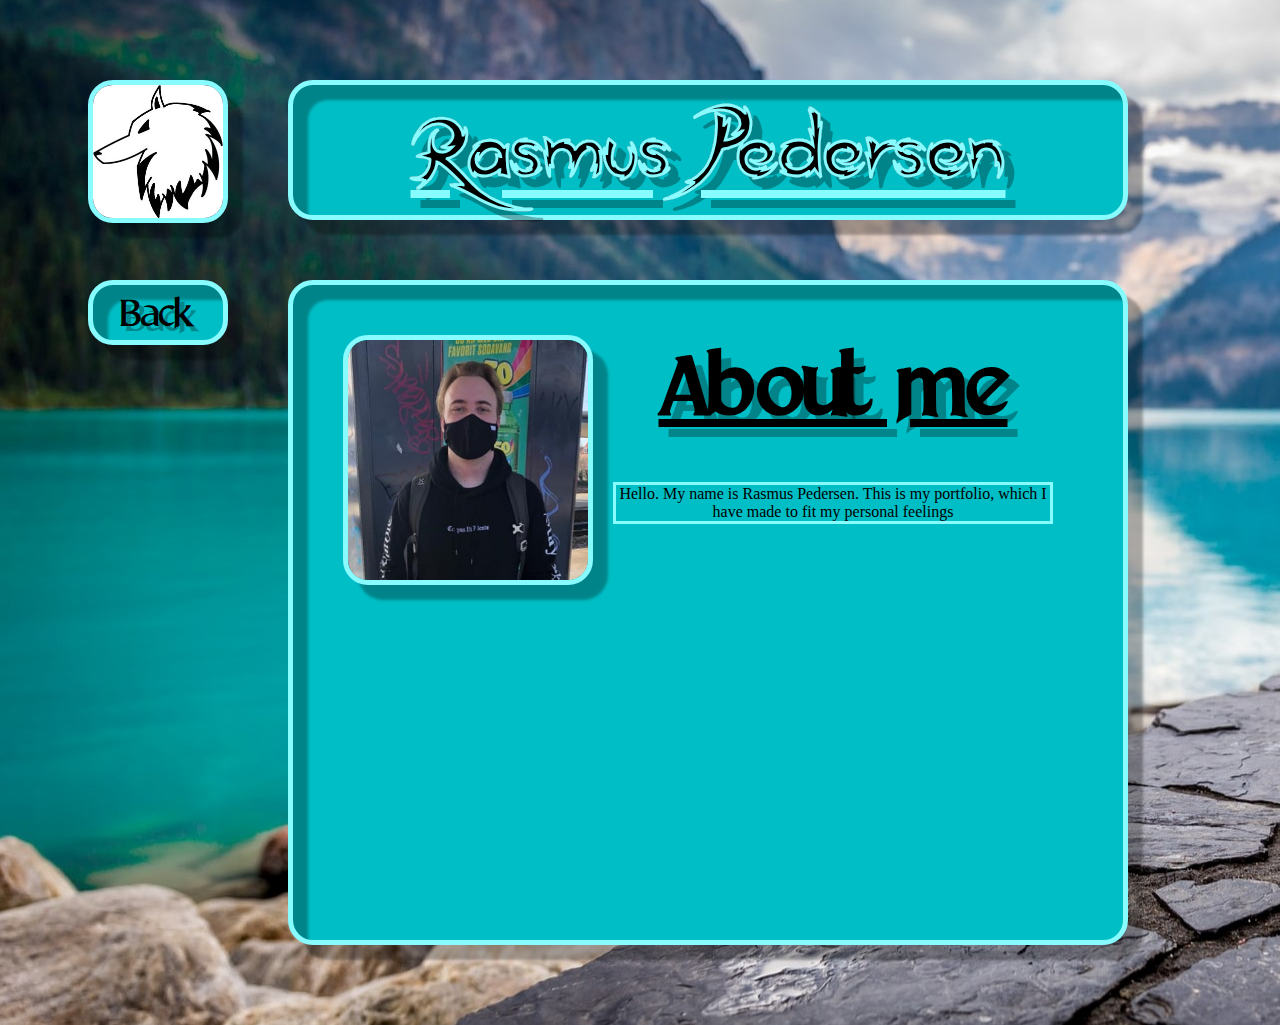
==== about.html @ a8ef0288 "Working on the about.html" ====
<!DOCTYPE html>
<html lang="en">
<head>
    <meta charset="UTF-8">
    <meta http-equiv="X-UA-Compatible" content="IE=edge">
    <meta name="viewport" content="width=device-width, initial-scale=1.0">
    <link rel="stylesheet" href="style.css">
    <title>Document</title>
</head>
<body>
    <main class="grid-container-about grid-container">
        <img class="logo" src="images/more/WolfLogo.jpg" alt="logo">
        <div class="name"><h1>Rasmus Pedersen</h1></div>
        <a class="back" href="index.html">Back</a>
        <div class="subject">
            <img class="subject-img-inner subject-img" src="images/subject-images/me.jpg" alt="web image">
            <h2 class="subject-title-inner subject-title">About me</h2>
            <p class="subject-text">Hello. My name is Rasmus Pedersen. This is my portfolio, which I have made to fit my personal feelings</p>
        </div>
    </main>
</body>
</html>
---- style.css ----
@font-face {
    font-family: ace;
    src: url('fonts/ace-records/AceRecords.ttf');
}

@font-face {
    font-family: dragon;
    src: url('fonts/dragon-fire/DragonFire.ttf');
}

:root{
    --box-background-color: #00BEC5;
    --border-color: 5px solid #88FBFF;
    --border-radius: 25px;
    --border-shadow: 15px 15px 3px rgba(0,0,0,0.3);
    --border-inner-shadow: inset 15px 15px 3px rgba(0,0,0,0.3);
    --header-shadow: 10px 10px rgba(0,0,0,0.3);
    --text-shadow: 5px 5px rgba(5, 1, 1, 0.3);
    --text-border: 3px solid #88FBFF;
    --font-size-title: 5.5em;
    --font-size-subject: 3em;
    --font-size-links: 2em;
    --font-size-back-btn: 2.5rem;
    --font-size-text: 1em;
    --text-underline: underline;
}

body{
    background-image: url("images/more/background.jpg");
    background-attachment: fixed;
    background-position: 0 20%;
    background-repeat: no-repeat;
}

.grid-container{
    text-align: center;
    margin: 50px;
    display: grid;
}

.grid-container-main{
    grid-template-columns: 200px 450px 450px;
    grid-template-rows:  200px 200px 200px 200px 200px 200px 200px;
    grid-template-areas: 
    "logo name name"
    "about web design"
    ". web design"
    ". web design"
    ". game ."
    ". game ."
    ". game .";
}

.grid-container-about{
    grid-template-columns: 200px 450px 450px;
    grid-template-rows:  200px 125px 300px 300px;
    grid-template-areas: 
    "logo name name"
    "back subject subject"
    ". subject subject"
    ". subject subject";
}

.logo{
    grid-area: logo;
    width: 130px;
}

.name{
    grid-area: name;
    margin: 30px;
}

.name h1{
    margin: auto;
    padding-top: 15px;
    font-family: ace;
    font-size: 5.5em;
    text-shadow: var(--header-shadow);
    text-decoration-line: var(--text-underline);
    -webkit-text-stroke-width: 0.1px;
    -webkit-text-stroke-color: #88FBFF;
}

.about{
    grid-area: about;
    padding-top: 25px;
}

.back{
    grid-area: back;
    padding-top: 25px;
}

.about,.back{
    text-decoration: none;
    color: #000;
    font-size: var(--font-size-links);
    text-shadow: var(--text-shadow);
    font-family: dragon;
}

.back{
    padding: 5px;
    font-size: var(--font-size-back-btn);
}

.web{
    grid-area: web;
}

.design{
    grid-area: design;
}

.game{
    grid-area: game;
}

.subject{
    grid-area: subject;
    padding: 50px;
}

.subject-img{
    margin: 50px;
    width: 12rem;
    height: 12rem;
}

.subject-img-inner{
    float: left;
    margin: 0;
    width: 15rem;
    height: 15rem;
}

.subject-title{
    margin: 0;
    margin-bottom: 40px;
    font-family: dragon;
    text-shadow: var(--text-shadow);
    font-size: var(--font-size-subject);
    text-decoration-line: var(--text-underline);
}

.subject-title-inner{
    font-size: var(--font-size-title);
    text-shadow: var(--header-shadow);
    margin: 0;
}

.subject-button{
    font-family: dragon;
    font-size: var(--font-size-links);
    text-shadow: var(--text-shadow);
    text-decoration-line: var(--text-underline);
    text-decoration: none;
    color: #000;
    padding: 15px;
}

.subject-text{
    float: right;
    width: 434px;
    margin: 20px;
    border: var(--text-border);
}

.grid-container div,a,img{
    background-color: var(--box-background-color);
    border: var(--border-color);
    border-radius: var(--border-radius);
    box-shadow: var(--border-shadow), var(--border-inner-shadow);
    margin: 30px;
}

.grid-container-subject div,a,img{
    background-color: var(--box-background-color);
    border: var(--border-color);
    border-radius: var(--border-radius);
    box-shadow: var(--border-shadow), var(--border-inner-shadow);
    margin: 30px;
}
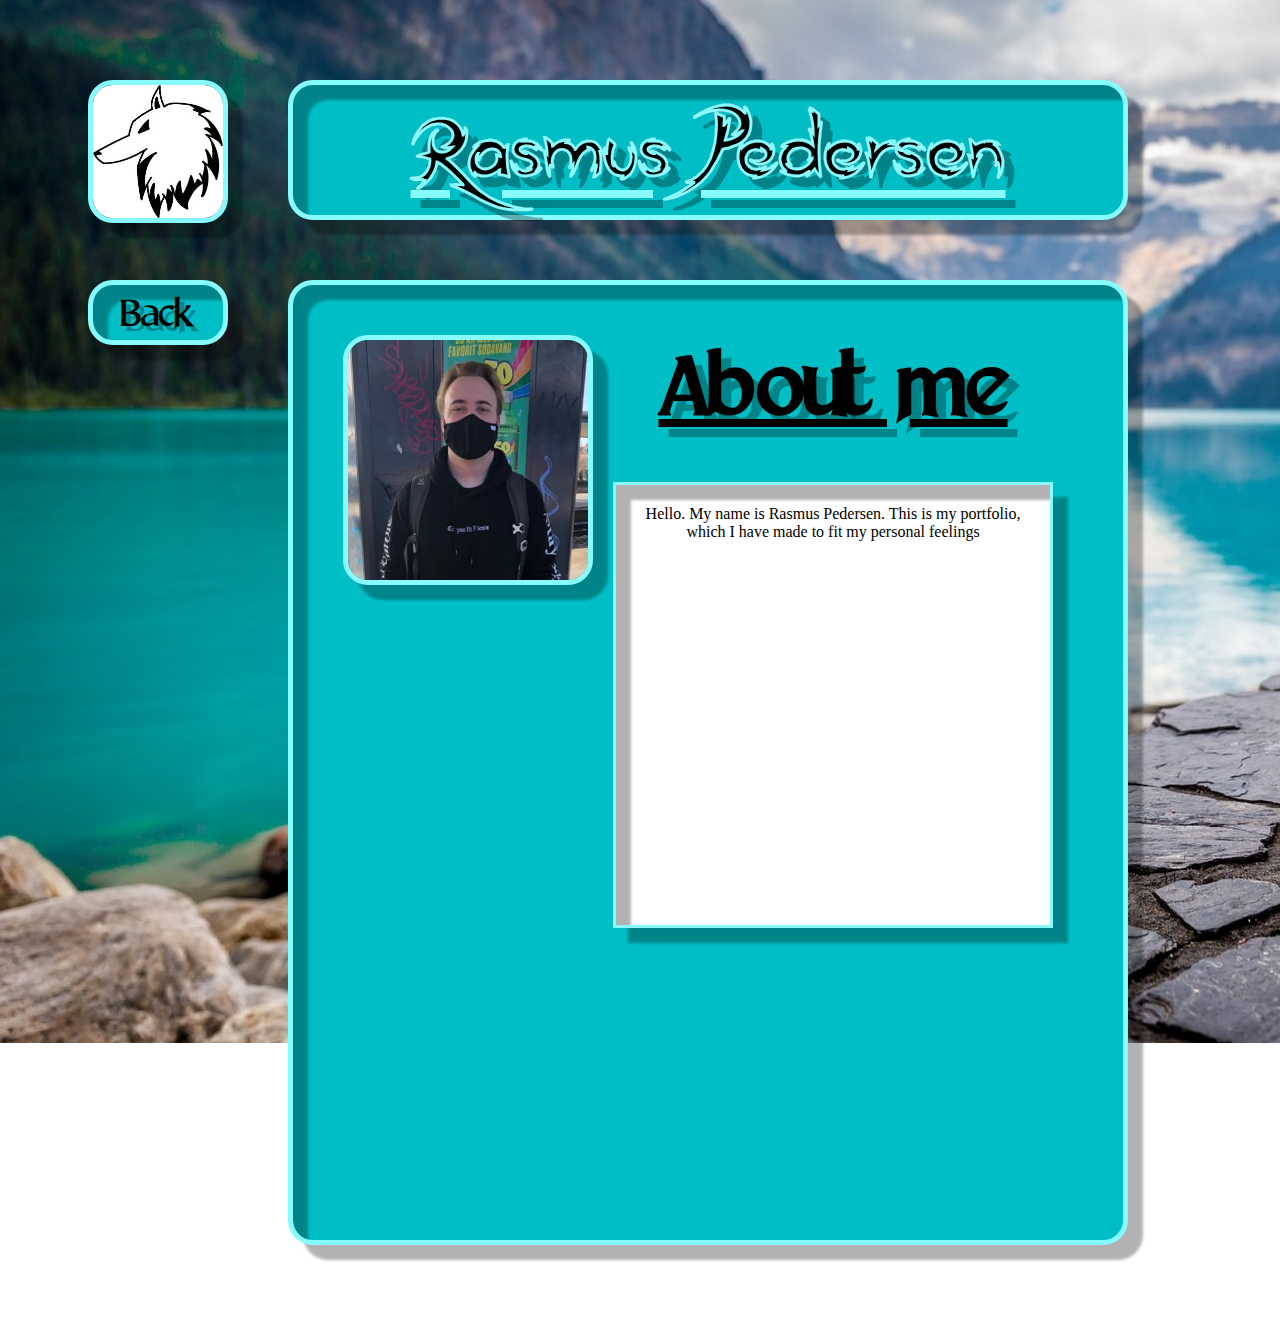
==== commit 3dcee3ec: "Working with all the different sites" ====
--- a/about.html
+++ b/about.html
@@ -5,7 +5,7 @@
     <meta http-equiv="X-UA-Compatible" content="IE=edge">
     <meta name="viewport" content="width=device-width, initial-scale=1.0">
     <link rel="stylesheet" href="style.css">
-    <title>Document</title>
+    <title>Pedersen Portfolio</title>
 </head>
 <body>
     <main class="grid-container-about grid-container">
--- a/style.css
+++ b/style.css
@@ -44,8 +44,8 @@
     grid-template-areas: 
     "logo name name"
     "about web design"
-    ". web design"
-    ". web design"
+    "contact web design"
+    "contact web design"
     ". game ."
     ". game ."
     ". game .";
@@ -53,7 +53,17 @@
 
 .grid-container-about{
     grid-template-columns: 200px 450px 450px;
-    grid-template-rows:  200px 125px 300px 300px;
+    grid-template-rows:  200px 125px 450px 450px;
+    grid-template-areas: 
+    "logo name name"
+    "back subject subject"
+    ". subject subject"
+    ". subject subject";
+}
+
+.grid-container-designs{
+    grid-template-columns: 200px 450px 450px;
+    grid-template-rows:  200px 125px 550px 550px;
     grid-template-areas: 
     "logo name name"
     "back subject subject"
@@ -105,6 +115,25 @@
     font-size: var(--font-size-back-btn);
 }
 
+.contact{
+    grid-area: contact;
+}
+
+.contact p{
+    font-family: dragon;
+}
+
+.contact-title{
+    font-size: 2em;
+    text-decoration-line: underline;
+    margin-bottom: 0;
+}
+
+.contact-filler{
+    margin: 0;
+    font-size: 1.15em;
+}
+
 .web{
     grid-area: web;
 }
@@ -131,8 +160,20 @@
 .subject-img-inner{
     float: left;
     margin: 0;
+    margin-bottom: 90px;
     width: 15rem;
     height: 15rem;
+}
+
+.subject-img-middle{
+    margin-bottom: 20px;
+}
+
+.subject-img-bottom{
+    float: left;
+    margin: 35px;
+    width: 10rem;
+    height: 10rem
 }
 
 .subject-title{
@@ -162,9 +203,13 @@
 
 .subject-text{
     float: right;
-    width: 434px;
+    width: 394px;
+    height: 400px;
     margin: 20px;
+    padding: 20px;
     border: var(--text-border);
+    background-color: #fff;
+    box-shadow: var(--border-shadow), var(--border-inner-shadow);
 }
 
 .grid-container div,a,img{
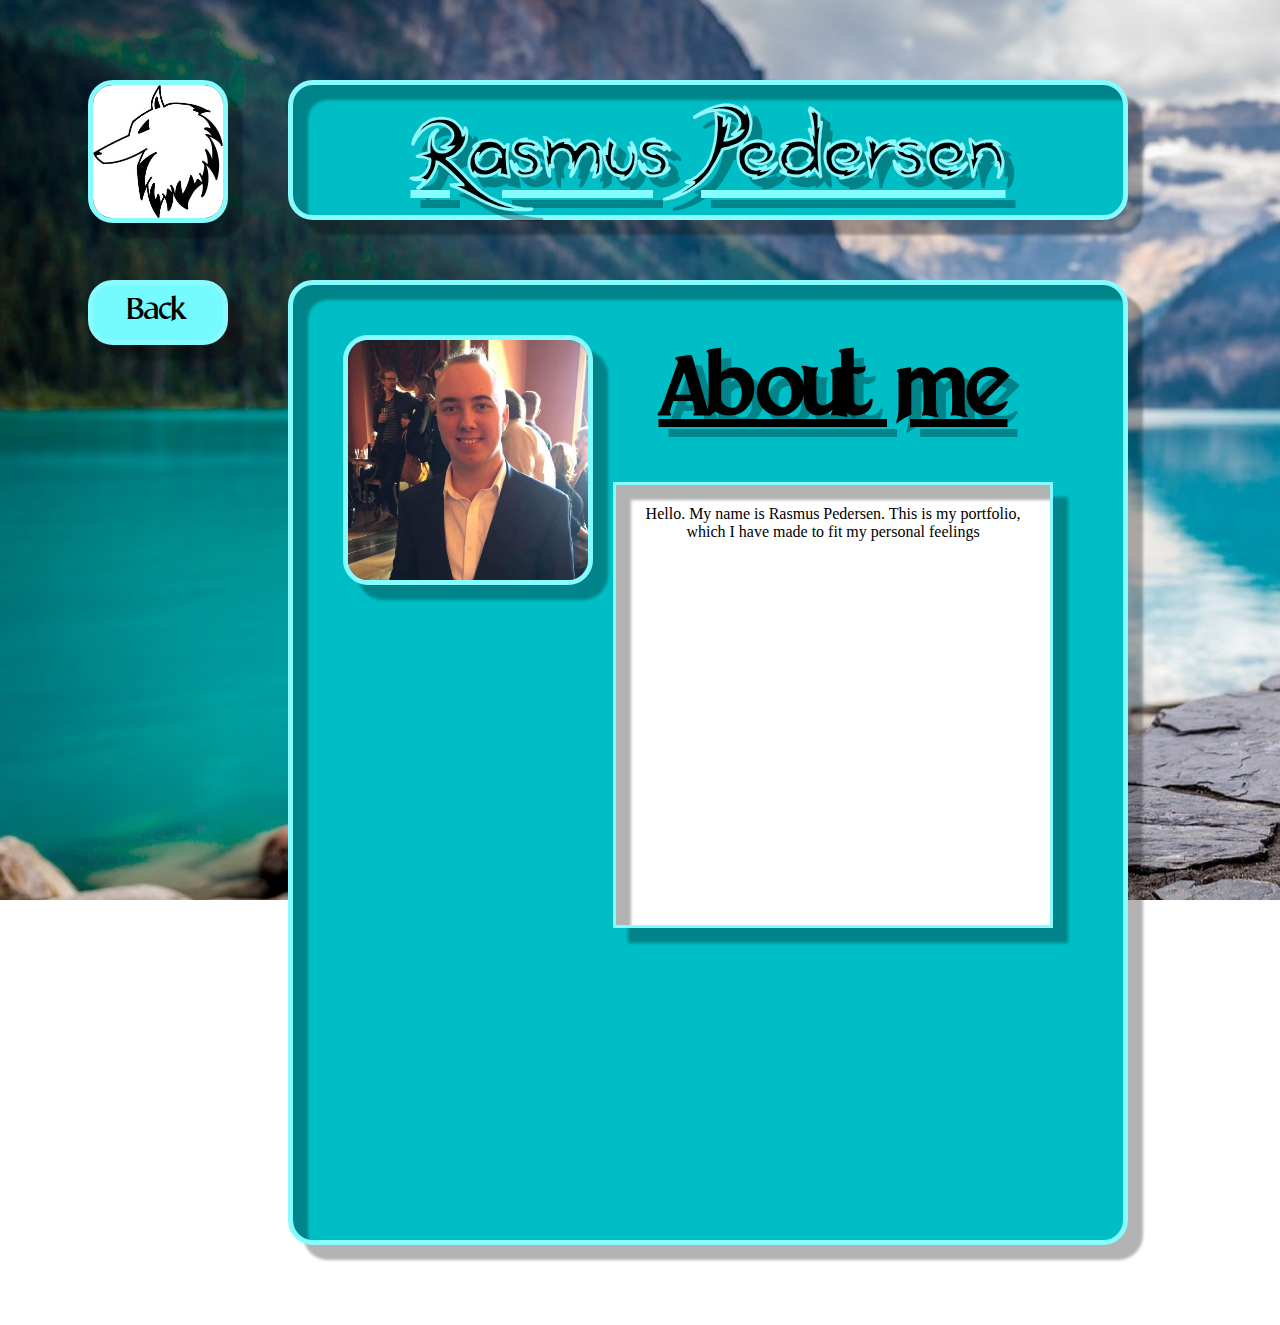
==== commit cdf6cd06: "Changing the button, commenting on the code" ====
--- a/about.html
+++ b/about.html
@@ -1,6 +1,11 @@
+<!-- ---------- -->
+<!-- about.html -->
+<!-- ---------- -->
+
 <!DOCTYPE html>
 <html lang="en">
 <head>
+    <!-- General information that the document uses -->
     <meta charset="UTF-8">
     <meta http-equiv="X-UA-Compatible" content="IE=edge">
     <meta name="viewport" content="width=device-width, initial-scale=1.0">
@@ -8,13 +13,27 @@
     <title>Pedersen Portfolio</title>
 </head>
 <body>
+    <!-- The main grid container for my about.html site -->
     <main class="grid-container-about grid-container">
+        <!-- The logo for my about.html site -->
         <img class="logo" src="images/more/WolfLogo.jpg" alt="logo">
+
+        <!-- The header for the site -->
         <div class="name"><h1>Rasmus Pedersen</h1></div>
+
+        <!-- The button that directs you back to the index site -->
         <a class="back" href="index.html">Back</a>
+
+        <!-- The box that contains the information about me -->
         <div class="subject">
-            <img class="subject-img-inner subject-img" src="images/subject-images/me.jpg" alt="web image">
+
+            <!-- Portrait of me -->
+            <img class="subject-img-inner subject-img" src="images/subject-images/mig.jpg" alt="web image">
+            
+            <!-- About me (Title) -->
             <h2 class="subject-title-inner subject-title">About me</h2>
+            
+            <!-- About me (text box) -->
             <p class="subject-text">Hello. My name is Rasmus Pedersen. This is my portfolio, which I have made to fit my personal feelings</p>
         </div>
     </main>
--- a/style.css
+++ b/style.css
@@ -1,13 +1,21 @@
+/* --------- */
+/* style.CSS */
+/* --------- */
+
+/* The font I use for my header */
 @font-face {
     font-family: ace;
     src: url('fonts/ace-records/AceRecords.ttf');
 }
 
+/* The font I use for my text around the sites */
 @font-face {
     font-family: dragon;
     src: url('fonts/dragon-fire/DragonFire.ttf');
 }
 
+/* My roots I use thoughout the CSS document */
+/* I made it, because I use them more than once. This makes it easier to find and change if needed  */
 :root{
     --box-background-color: #00BEC5;
     --border-color: 5px solid #88FBFF;
@@ -15,7 +23,7 @@
     --border-shadow: 15px 15px 3px rgba(0,0,0,0.3);
     --border-inner-shadow: inset 15px 15px 3px rgba(0,0,0,0.3);
     --header-shadow: 10px 10px rgba(0,0,0,0.3);
-    --text-shadow: 5px 5px rgba(5, 1, 1, 0.3);
+    --text-shadow: 5px 5px rgba(0,0,0,0.3);
     --text-border: 3px solid #88FBFF;
     --font-size-title: 5.5em;
     --font-size-subject: 3em;
@@ -25,62 +33,63 @@
     --text-underline: underline;
 }
 
+/* The body of my sites. Here I implement my background */
 body{
     background-image: url("images/more/background.jpg");
     background-attachment: fixed;
     background-position: 0 20%;
-    background-repeat: no-repeat;
-}
-
+}
+
+/* My grid containers general information */
 .grid-container{
     text-align: center;
     margin: 50px;
     display: grid;
 }
 
+/* The grid container I use for my index.site */
 .grid-container-main{
     grid-template-columns: 200px 450px 450px;
-    grid-template-rows:  200px 200px 200px 200px 200px 200px 200px;
+    grid-template-rows:  200px 200px 400px 600px;
     grid-template-areas: 
     "logo name name"
     "about web design"
     "contact web design"
-    "contact web design"
-    ". game ."
-    ". game ."
     ". game .";
 }
 
+/* The grid container I use for my about.html */
 .grid-container-about{
     grid-template-columns: 200px 450px 450px;
-    grid-template-rows:  200px 125px 450px 450px;
+    grid-template-rows:  200px 125px 900px;
     grid-template-areas: 
     "logo name name"
     "back subject subject"
-    ". subject subject"
     ". subject subject";
 }
 
+/* The grid container I use for my other sites, where I show my different forms of work experience */
 .grid-container-designs{
     grid-template-columns: 200px 450px 450px;
-    grid-template-rows:  200px 125px 550px 550px;
+    grid-template-rows:  200px 125px 1100px;
     grid-template-areas: 
     "logo name name"
     "back subject subject"
-    ". subject subject"
     ". subject subject";
 }
 
+/* The grid definition for my logo */
 .logo{
     grid-area: logo;
     width: 130px;
 }
 
+/* The grid definition of my title/header */
 .name{
     grid-area: name;
-    margin: 30px;
-}
-
+}
+
+/* The styling of my title/header */
 .name h1{
     margin: auto;
     padding-top: 15px;
@@ -88,75 +97,87 @@
     font-size: 5.5em;
     text-shadow: var(--header-shadow);
     text-decoration-line: var(--text-underline);
+
+    /* ----------- https://css-tricks.com/adding-stroke-to-web-text/ ----------- */
+    /* Here I have made an outline around the actual text. ^^^ Source link above */
     -webkit-text-stroke-width: 0.1px;
     -webkit-text-stroke-color: #88FBFF;
 }
 
+/* The grid definition of my "more about me" button */
 .about{
     grid-area: about;
     padding-top: 25px;
 }
 
+/* The grid definition and styling of my back button (Usable on the sub-sites ) */
 .back{
     grid-area: back;
     padding-top: 25px;
-}
-
+    padding: 5px;
+    font-size: var(--font-size-back-btn);
+}
+
+/* Styling of the "more about me" button and "back" button */
 .about,.back{
     text-decoration: none;
     color: #000;
     font-size: var(--font-size-links);
-    text-shadow: var(--text-shadow);
-    font-family: dragon;
-}
-
-.back{
-    padding: 5px;
-    font-size: var(--font-size-back-btn);
-}
-
+    font-family: dragon;
+}
+
+/* The grid definition of the contact box */
 .contact{
     grid-area: contact;
 }
 
+/* Font styling of the paragraph inside of the contact box */
 .contact p{
     font-family: dragon;
 }
 
+/* The styling for the title of the contact box */
 .contact-title{
     font-size: 2em;
     text-decoration-line: underline;
     margin-bottom: 0;
 }
 
+/* Defining the font size of the e-mail and number of the contact box */
 .contact-filler{
     margin: 0;
     font-size: 1.15em;
 }
 
+/* The grid definition of the subject box (web)  */
 .web{
     grid-area: web;
 }
 
+/* The grid definition of the subject box (design) */
 .design{
     grid-area: design;
 }
 
+/* The grid definition of the subject box (game) */
 .game{
     grid-area: game;
 }
 
+/* The grid definition of the subject box (Box inside of sub-sites) */
 .subject{
     grid-area: subject;
     padding: 50px;
 }
 
+/* Sizing the picture inside of the boxes with the different subjects */
 .subject-img{
     margin: 50px;
     width: 12rem;
     height: 12rem;
 }
 
+/* The first picture located inside the sub-pages */
 .subject-img-inner{
     float: left;
     margin: 0;
@@ -165,10 +186,12 @@
     height: 15rem;
 }
 
+/* The second picture located inside the sub-pages  */
 .subject-img-middle{
     margin-bottom: 20px;
 }
 
+/* The bottom pictures located inside the sub-pages */
 .subject-img-bottom{
     float: left;
     margin: 35px;
@@ -176,6 +199,7 @@
     height: 10rem
 }
 
+/* The subject title that can be found on the main index.html */
 .subject-title{
     margin: 0;
     margin-bottom: 40px;
@@ -185,22 +209,24 @@
     text-decoration-line: var(--text-underline);
 }
 
+/* The subject title that can be found on the sub-pages */
 .subject-title-inner{
     font-size: var(--font-size-title);
     text-shadow: var(--header-shadow);
     margin: 0;
 }
 
+/* The styling for the button you use to access the sub-pages */
 .subject-button{
     font-family: dragon;
     font-size: var(--font-size-links);
-    text-shadow: var(--text-shadow);
     text-decoration-line: var(--text-underline);
     text-decoration: none;
     color: #000;
     padding: 15px;
 }
 
+/* The text-boxes, where you can read about the different subjects */
 .subject-text{
     float: right;
     width: 394px;
@@ -212,18 +238,157 @@
     box-shadow: var(--border-shadow), var(--border-inner-shadow);
 }
 
+/* The removal of some styling, so that I can use a :hover and :active on them */
+.about, .back, .subject-button{
+    background-color: #74faff;
+    box-shadow: inset 0;
+}
+
+/* Some styling of the different elements inside the grid container */
 .grid-container div,a,img{
     background-color: var(--box-background-color);
     border: var(--border-color);
     border-radius: var(--border-radius);
+    box-shadow: var(--border-shadow);
+    margin: 30px;
+}
+
+/* Some styling of the different elements where links are not included */
+.grid-container div,img{
     box-shadow: var(--border-shadow), var(--border-inner-shadow);
-    margin: 30px;
-}
-
+}
+
+/* Some styling of the different elements inside the grid container (Inside the different subjects sub-pages) */
 .grid-container-subject div,a,img{
     background-color: var(--box-background-color);
     border: var(--border-color);
     border-radius: var(--border-radius);
+    box-shadow: var(--border-shadow);
+    margin: 30px;
+}
+
+/* Some styling of the different elements where links are not included (Inside the different subjects sub-pages) */
+.grid-container-subject div,img{
     box-shadow: var(--border-shadow), var(--border-inner-shadow);
-    margin: 30px;
+}
+
+/* Here I apply the hover state onto all of my buttons, both the ones on the main site, plus the sub-pages */
+.about:hover, .back:hover, .subject-button:hover{
+    background-color: #bdfdff;
+}
+
+/* Here I apply the active state (When you click it, it changes) onto all of my buttons, both the ones on the main site, plus the sub-pages */
+.about:active, .back:active, .subject-button:active{
+    text-shadow: var(--text-shadow);
+    box-shadow: var(--border-shadow), var(--border-inner-shadow);
+}
+
+/* Here I start coding my portfolio, so that it also works on a mobile */
+@media screen and (max-width: 1200px) {
+    /* Here I change the margin of my grid container, so that it fits the mobile format better */
+    .grid-container{
+        margin: 20px;
+    }
+
+    /* The redefining of the grid, so that it works on mobile */
+    .grid-container-main{
+        grid-template-columns: 100%;
+        grid-template-rows:  200px 100px 500px 500px 500px;
+        grid-template-areas: 
+        "name"
+        "about"
+        "web"
+        "design"
+        "game";
+    }
+
+    /* The redefining of the grid inside the about.html, so that it is usable on mobile */
+    .grid-container-about{
+        grid-template-columns: 100%;
+        grid-template-rows:  200px 100px 900px;
+        grid-template-areas: 
+        "name"
+        "back"
+        "subject";
+    }
+
+    /* The redefining of the grid inside the subjects, so that they are usable on mobile */
+    .grid-container-designs{
+        grid-template-columns: 100%;
+        grid-template-rows:  200px 100px;
+        grid-template-areas: 
+        "name"
+        "back"
+        "subject";
+    }
+
+    /* To make the logo and contact box to disappear from the sites (Mobile version) */
+    .logo, .contact{
+        display: none;
+    }
+
+    /* The restyling of the header/title on the different pages */
+    .name h1{
+        font-size: 3.5rem;
+        margin: 0;
+        text-shadow: 5px 5px rgba(0,0,0,0.3);
+    }
+
+    /* A change in the box styling, plus a font-size change. This makes it fit better on mobile */
+    .about, .back{
+        width: 50%;
+        justify-self: center;
+        font-size: 1.5em;
+    }
+
+    /* The resizing of the text inside the "back" button */
+    .back{
+        font-size: 2em;
+        padding-top: 15px;
+    }
+
+    /* A small styling of the subject box inside the sub-pages */
+    .subject{
+        padding: 0;
+    }
+
+    /* A small styling change in the pictures inside the sub-pages */
+    .subject-img{
+        margin: 25px;
+    }
+
+    /* Another styling change in the sub-pages pictures */
+    .subject-img-inner{
+        float:inherit;
+    }
+
+    /* A change on the font size of the title on the sub-pages */
+    .subject-title-inner{
+        font-size: 3em;
+    }
+
+    /* The styling change of the text inside the subjects information boxes */
+    .subject-text{
+        margin: 20px;
+        width:inherit
+    }
+
+    /* A removal of the float that is used in the desktop version of the sub-pages */
+    .grid-container-designs .subject-text{
+        float: none;
+    }
+
+    /* A sizing change in the pictures located on the different sub-pages */
+    .grid-container-designs .subject-img,.subject-img-bottom{
+        float: inherit;
+        margin: 0;
+        margin: 20px;
+        width: 15rem;
+        height: 15rem;
+    }
+
+    /* A margin change on the grid container */
+    .grid-container div,a,img{
+        margin: 10px;
+    }
 }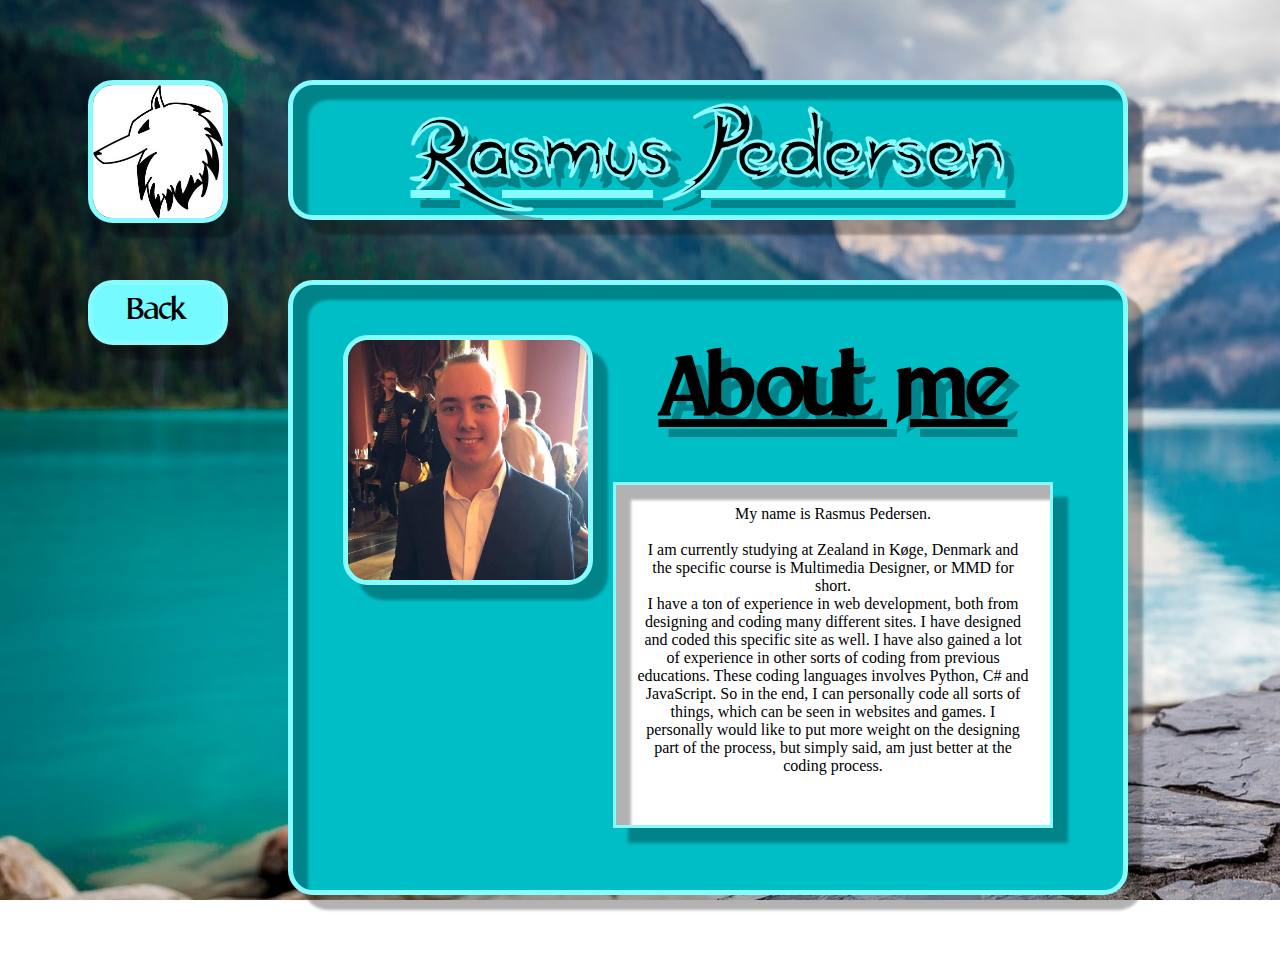
==== commit 25f197f5: "Adding the information on about.html" ====
--- a/about.html
+++ b/about.html
@@ -34,7 +34,14 @@
             <h2 class="subject-title-inner subject-title">About me</h2>
             
             <!-- About me (text box) -->
-            <p class="subject-text">Hello. My name is Rasmus Pedersen. This is my portfolio, which I have made to fit my personal feelings</p>
+            <p class="subject-text about-text">
+                My name is Rasmus Pedersen.
+                <br><br>
+                I am currently studying at Zealand in Køge, Denmark and the specific course is Multimedia Designer, or MMD for short.
+                <br>
+                I have a ton of experience in web development, both from designing and coding many different sites. I have designed and coded this specific site as well. I have also gained a lot of experience in other sorts of coding from previous educations. These coding languages involves Python, C# and JavaScript. So in the end, I can personally code all sorts of things, which can be seen in websites and games.
+                I personally would like to put more weight on the designing part of the process, but simply said, am just better at the coding process. 
+            </p>
         </div>
     </main>
 </body>
--- a/style.css
+++ b/style.css
@@ -47,6 +47,9 @@
     display: grid;
 }
 
+
+/* The grids throughout the code, has used this video as a form of start, since I could not get it to work my self. YouTube link can be found below */
+/* https://www.youtube.com/watch?v=HgwCeNVPlo0&t=1015s&ab_channel=DaniKrossing */
 /* The grid container I use for my index.site */
 .grid-container-main{
     grid-template-columns: 200px 450px 450px;
@@ -61,7 +64,7 @@
 /* The grid container I use for my about.html */
 .grid-container-about{
     grid-template-columns: 200px 450px 450px;
-    grid-template-rows:  200px 125px 900px;
+    grid-template-rows:  200px 125px 550px;
     grid-template-areas: 
     "logo name name"
     "back subject subject"
@@ -238,6 +241,10 @@
     box-shadow: var(--border-shadow), var(--border-inner-shadow);
 }
 
+.about-text{
+    height: 300px;
+}
+
 /* The removal of some styling, so that I can use a :hover and :active on them */
 .about, .back, .subject-button{
     background-color: #74faff;
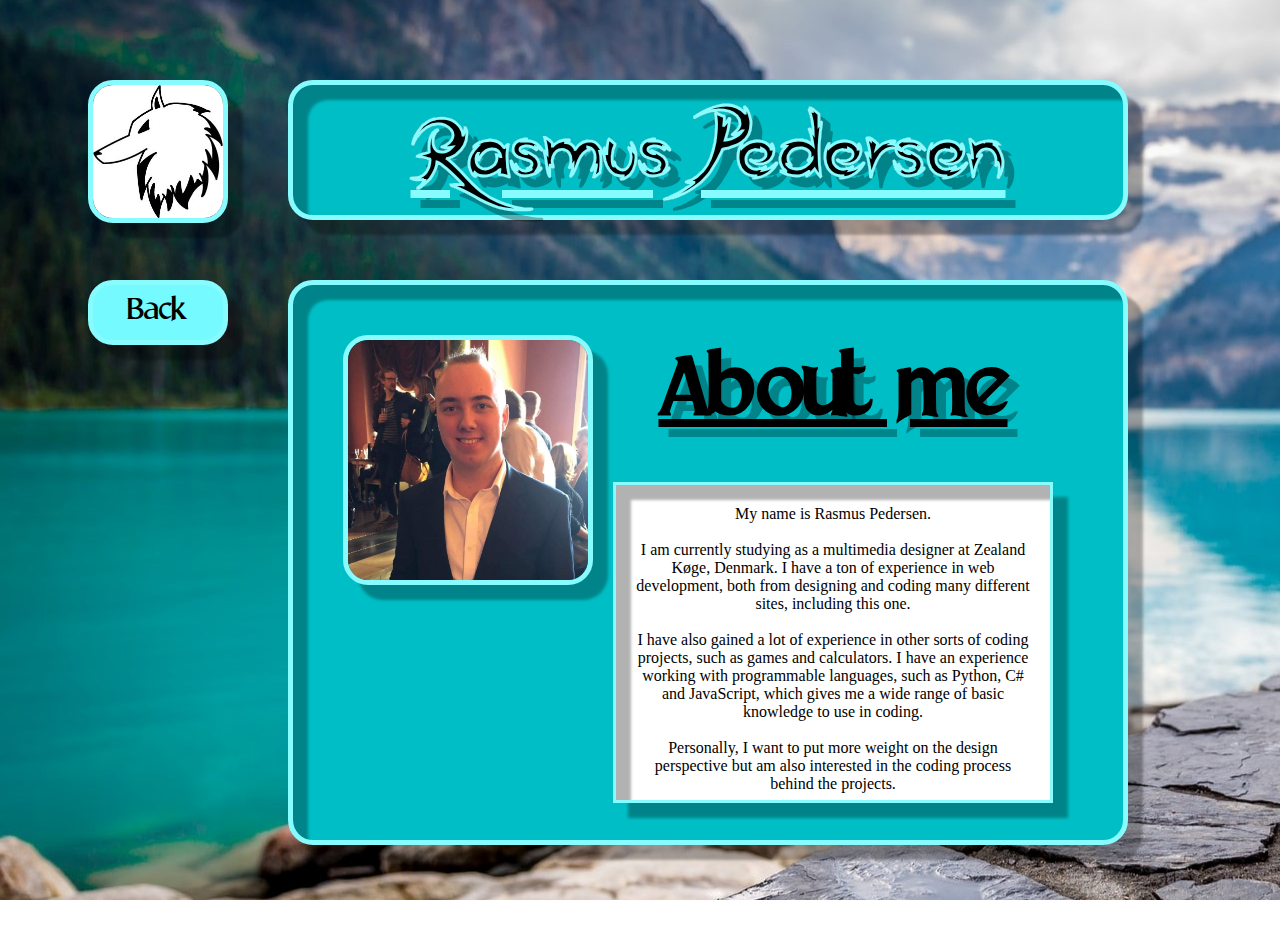
==== commit ccdd8c7e: "Creation of folders and finishing my .html and .css documents" ====
--- a/about.html
+++ b/about.html
@@ -28,7 +28,7 @@
         <div class="subject">
 
             <!-- Portrait of me -->
-            <img class="subject-img-inner subject-img" src="images/subject-images/mig.jpg" alt="web image">
+            <img class="subject-img-inner subject-img" src="images/subject-images/about/mig.jpg" alt="web image">
             
             <!-- About me (Title) -->
             <h2 class="subject-title-inner subject-title">About me</h2>
@@ -37,10 +37,12 @@
             <p class="subject-text about-text">
                 My name is Rasmus Pedersen.
                 <br><br>
-                I am currently studying at Zealand in Køge, Denmark and the specific course is Multimedia Designer, or MMD for short.
-                <br>
-                I have a ton of experience in web development, both from designing and coding many different sites. I have designed and coded this specific site as well. I have also gained a lot of experience in other sorts of coding from previous educations. These coding languages involves Python, C# and JavaScript. So in the end, I can personally code all sorts of things, which can be seen in websites and games.
-                I personally would like to put more weight on the designing part of the process, but simply said, am just better at the coding process. 
+                I am currently studying as a multimedia designer at Zealand Køge, Denmark. I have a ton of experience in web development, both from designing and coding many different sites, including this one.
+                <br><br>
+                I have also gained a lot of experience in other sorts of coding projects, such as games and calculators.
+                I have an experience working with programmable languages, such as Python, C# and JavaScript, which gives me a wide range of basic knowledge to use in coding.
+                <br><br>
+                Personally, I want to put more weight on the design perspective but am also interested in the coding process behind the projects.
             </p>
         </div>
     </main>
--- a/style.css
+++ b/style.css
@@ -64,7 +64,7 @@
 /* The grid container I use for my about.html */
 .grid-container-about{
     grid-template-columns: 200px 450px 450px;
-    grid-template-rows:  200px 125px 550px;
+    grid-template-rows:  200px 125px 500px;
     grid-template-areas: 
     "logo name name"
     "back subject subject"
@@ -241,8 +241,9 @@
     box-shadow: var(--border-shadow), var(--border-inner-shadow);
 }
 
+/* Box that shapes the height of the information box in about.html */
 .about-text{
-    height: 300px;
+    height: 275px;
 }
 
 /* The removal of some styling, so that I can use a :hover and :active on them */
@@ -300,7 +301,7 @@
     /* The redefining of the grid, so that it works on mobile */
     .grid-container-main{
         grid-template-columns: 100%;
-        grid-template-rows:  200px 100px 500px 500px 500px;
+        grid-template-rows:  200px 100px 500px 500px 575px;
         grid-template-areas: 
         "name"
         "about"
@@ -312,7 +313,7 @@
     /* The redefining of the grid inside the about.html, so that it is usable on mobile */
     .grid-container-about{
         grid-template-columns: 100%;
-        grid-template-rows:  200px 100px 900px;
+        grid-template-rows:  200px 100px 1000px;
         grid-template-areas: 
         "name"
         "back"
@@ -341,6 +342,10 @@
         text-shadow: 5px 5px rgba(0,0,0,0.3);
     }
 
+    .subject-title{
+        text-shadow: 3px 3px rgba(0,0,0,0.15);
+    }
+
     /* A change in the box styling, plus a font-size change. This makes it fit better on mobile */
     .about, .back{
         width: 50%;
@@ -378,6 +383,26 @@
     .subject-text{
         margin: 20px;
         width:inherit
+    }
+
+    /* The styling change of the text inside the "about me" information boxes */
+    .about-text{
+        height: 500px;
+    }
+
+    /* The styling change of the text inside the "web - coding" information boxes */
+    .web-text{
+        height: 350px;
+    }
+
+    /* The styling change of the text inside the "designs" information boxes */
+    .design-text{
+        height: 650px;
+    }
+
+    /* The styling change of the text inside the "game making" information boxes */
+    .game-text{
+        height: 425px;
     }
 
     /* A removal of the float that is used in the desktop version of the sub-pages */
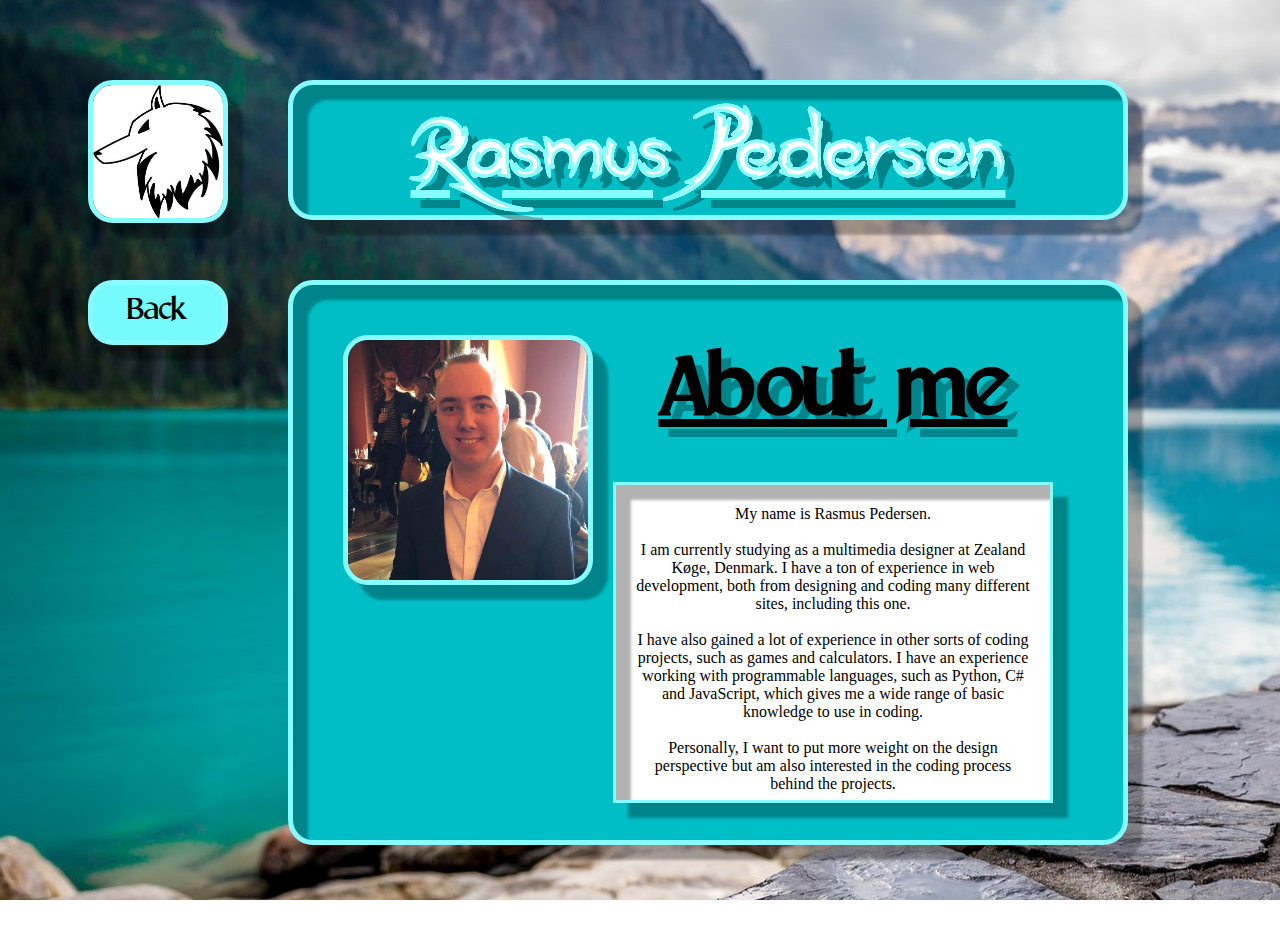
==== commit 96c3d07f: "Added new site (Rumrejsen.html), and changed h1 color" ====
--- a/about.html
+++ b/about.html
@@ -10,6 +10,9 @@
     <meta http-equiv="X-UA-Compatible" content="IE=edge">
     <meta name="viewport" content="width=device-width, initial-scale=1.0">
     <link rel="stylesheet" href="style.css">
+
+    <!-- Favicon -> https://www.w3schools.com/html/html_favicon.asp -->
+    <link rel="icon" type="image/x-icon" href="images/more/WolfLogo.jpg">
     <title>Pedersen Portfolio</title>
 </head>
 <body>
@@ -26,7 +29,6 @@
 
         <!-- The box that contains the information about me -->
         <div class="subject">
-
             <!-- Portrait of me -->
             <img class="subject-img-inner subject-img" src="images/subject-images/about/mig.jpg" alt="web image">
             
--- a/style.css
+++ b/style.css
@@ -58,7 +58,7 @@
     "logo name name"
     "about web design"
     "contact web design"
-    ". game .";
+    ". game spacetravel";
 }
 
 /* The grid container I use for my about.html */
@@ -94,6 +94,7 @@
 
 /* The styling of my title/header */
 .name h1{
+    color: #fff;
     margin: auto;
     padding-top: 15px;
     font-family: ace;
@@ -165,6 +166,10 @@
 /* The grid definition of the subject box (game) */
 .game{
     grid-area: game;
+}
+
+.spacetravel{
+    grid-area: spacetravel;
 }
 
 /* The grid definition of the subject box (Box inside of sub-sites) */
@@ -301,19 +306,20 @@
     /* The redefining of the grid, so that it works on mobile */
     .grid-container-main{
         grid-template-columns: 100%;
-        grid-template-rows:  200px 100px 500px 500px 575px;
+        grid-template-rows:  200px 100px 500px 500px 500px 500px;
         grid-template-areas: 
         "name"
         "about"
         "web"
         "design"
-        "game";
+        "game"
+        "spacetravel";
     }
 
     /* The redefining of the grid inside the about.html, so that it is usable on mobile */
     .grid-container-about{
         grid-template-columns: 100%;
-        grid-template-rows:  200px 100px 1000px;
+        grid-template-rows:  200px 100px 1050px;
         grid-template-areas: 
         "name"
         "back"
@@ -343,7 +349,7 @@
     }
 
     .subject-title{
-        text-shadow: 3px 3px rgba(0,0,0,0.15);
+        text-shadow: 5px 5px rgba(0,0,0,0.15);
     }
 
     /* A change in the box styling, plus a font-size change. This makes it fit better on mobile */
@@ -387,22 +393,27 @@
 
     /* The styling change of the text inside the "about me" information boxes */
     .about-text{
-        height: 500px;
+        height: 525px;
     }
 
     /* The styling change of the text inside the "web - coding" information boxes */
     .web-text{
-        height: 350px;
+        height: 375px;
     }
 
     /* The styling change of the text inside the "designs" information boxes */
     .design-text{
-        height: 650px;
+        height: 710px;
     }
 
     /* The styling change of the text inside the "game making" information boxes */
     .game-text{
-        height: 425px;
+        height: 475px;
+    }
+
+    /* The styling change of the text inside the "space travel (IST)" information boxes */
+    .spacetravel-text{
+        height: 600px;
     }
 
     /* A removal of the float that is used in the desktop version of the sub-pages */
